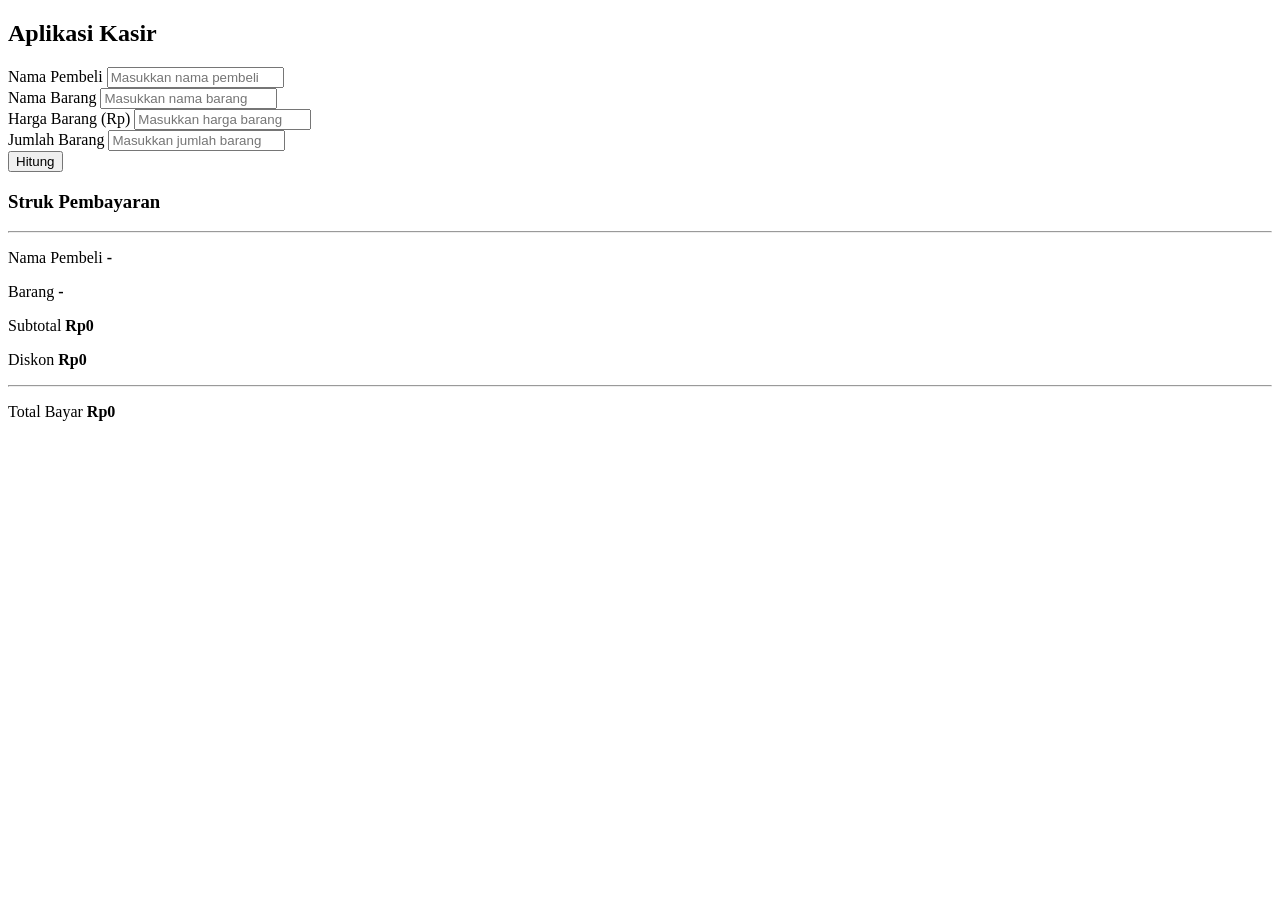
==== menu lihat karya kasir.html @ af2c8e89 "Add files via upload" ====
<!DOCTYPE html>
<html lang="id">
<head>
  <meta charset="UTF-8">
  <meta name="viewport" content="width=device-width, initial-scale=1.0">
  <title>Aplikasi Kasir Sederhana</title>
  <link rel="stylesheet" href="lat.css">
</head>
<body>
  <div class="container">
    <h2>Aplikasi Kasir</h2>
    
    <form id="kasirForm">
      <div class="form-group">
        <label for="namaPembeli">Nama Pembeli</label>
        <input type="text" id="namaPembeli" placeholder="Masukkan nama pembeli" required>
      </div>

      <div class="form-group">
        <label for="namaBarang">Nama Barang</label>
        <input type="text" id="namaBarang" placeholder="Masukkan nama barang" required>
      </div>

      <div class="form-group">
        <label for="hargaBarang">Harga Barang (Rp)</label>
        <input type="number" id="hargaBarang" placeholder="Masukkan harga barang" min="0" required>
      </div>

      <div class="form-group">
        <label for="jumlahBarang">Jumlah Barang</label>
        <input type="number" id="jumlahBarang" placeholder="Masukkan jumlah barang" min="1" required>
      </div>

      <button type="button" id="btnHitung">Hitung</button>
    </form>

    <div id="outputContainer" class="output-card hidden">
      <h3>Struk Pembayaran</h3>
      <hr>
      <p><span>Nama Pembeli</span> <strong id="outNamaPembeli">-</strong></p>
      <p><span>Barang</span> <strong id="outNamaBarang">-</strong></p>
      <p><span>Subtotal</span> <strong id="outSubtotal">Rp0</strong></p>
      <p><span>Diskon</span> <strong id="outDiskon">Rp0</strong></p>
      <hr>
      <p class="total"><span>Total Bayar</span> <strong id="outTotalBayar">Rp0</strong></p>
    </div>
  </div>

  <script src="lat.js"></script>
</body>
</html>
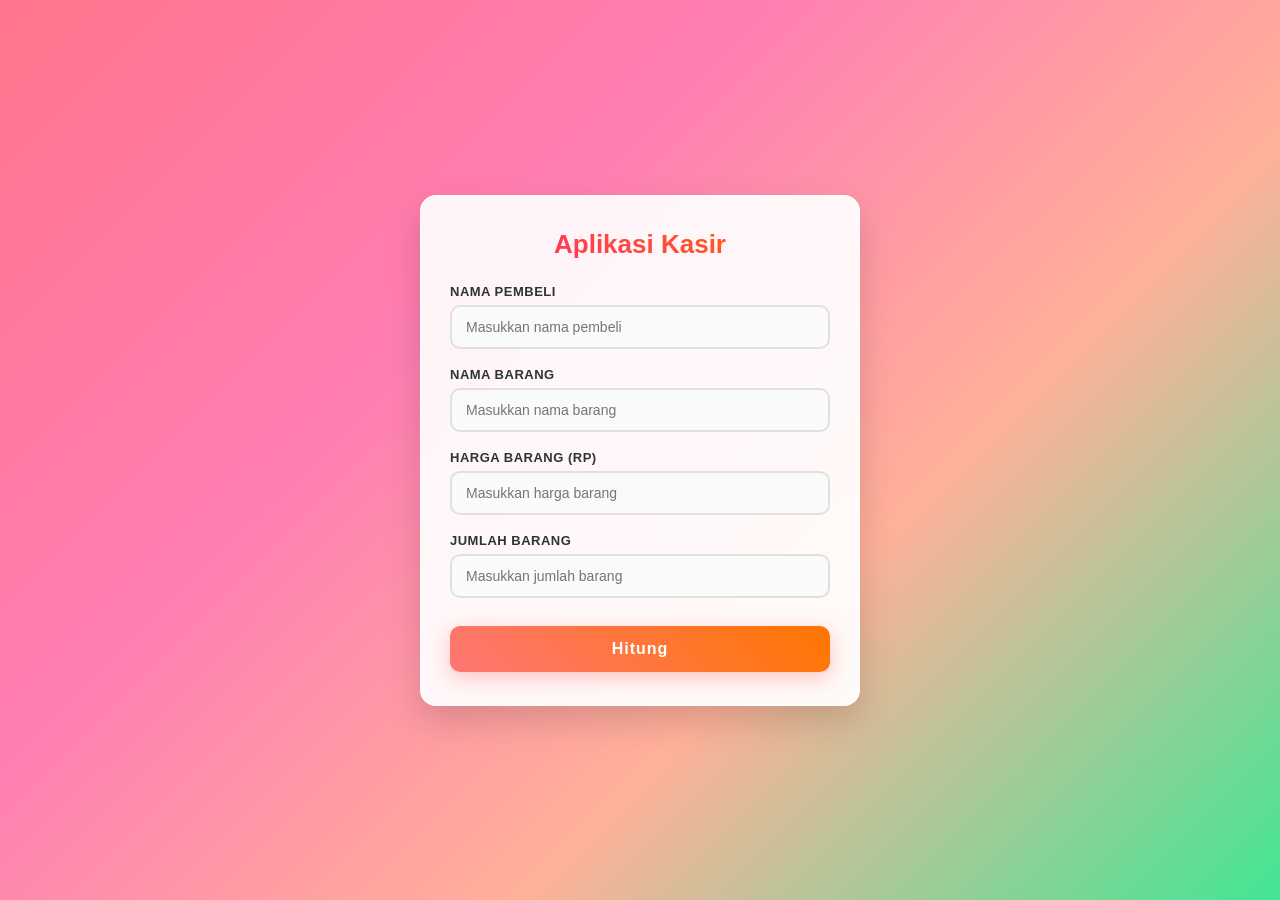
==== commit 1cf01507: "Update menu lihat karya kasir.html" ====
--- a/menu lihat karya kasir.html
+++ b/menu lihat karya kasir.html
@@ -4,7 +4,7 @@
   <meta charset="UTF-8">
   <meta name="viewport" content="width=device-width, initial-scale=1.0">
   <title>Aplikasi Kasir Sederhana</title>
-  <link rel="stylesheet" href="lat.css">
+  <link rel="stylesheet" href="menu lihat karya kasir.css">
 </head>
 <body>
   <div class="container">
@@ -46,6 +46,6 @@
     </div>
   </div>
 
-  <script src="lat.js"></script>
+  <script src="menu lihat karya kasir.js"></script>
 </body>
-</html>+</html>
--- a/menu lihat karya kasir.css
+++ b/menu lihat karya kasir.css
@@ -0,0 +1,168 @@
+* {
+  box-sizing: border-box;
+  margin: 0;
+  padding: 0;
+  font-family: 'Poppins', 'Segoe UI', Roboto, sans-serif;
+}
+
+body {
+  /* Latar belakang gradasi cerah: Pink -> Orange -> Hijau Mint */
+  background: linear-gradient(135deg, #ff758c 0%, #ff7eb3 35%, #ffb199 65%, #42e695 100%);
+  background-attachment: fixed;
+  display: flex;
+  justify-content: center;
+  align-items: center;
+  min-height: 100vh;
+  padding: 20px;
+}
+
+.container {
+  /* Effect Glassmorphism transparan modern */
+  background: rgba(255, 255, 255, 0.92);
+  backdrop-filter: blur(10px);
+  border-radius: 16px;
+  box-shadow: 0 15px 35px rgba(0, 0, 0, 0.15);
+  width: 100%;
+  max-width: 440px;
+  padding: 32px 28px;
+  border: 2px solid rgba(255, 255, 255, 0.5);
+}
+
+h2 {
+  text-align: center;
+  /* Judul dengan teks gradasi Pink ke Orange */
+  background: linear-gradient(45deg, #ff2a75, #ff6a00);
+  -webkit-background-clip: text;
+  -webkit-text-fill-color: transparent;
+  font-size: 26px;
+  font-weight: 800;
+  margin-bottom: 24px;
+}
+
+.form-group {
+  margin-bottom: 18px;
+}
+
+.form-group label {
+  display: block;
+  margin-bottom: 6px;
+  color: #2d3436;
+  font-weight: 700;
+  font-size: 13px;
+  text-transform: uppercase;
+  letter-spacing: 0.5px;
+}
+
+.form-group input {
+  width: 100%;
+  padding: 12px 14px;
+  border: 2px solid #e0e0e0;
+  border-radius: 10px;
+  font-size: 14px;
+  background-color: #fafafa;
+  transition: all 0.3s ease;
+}
+
+.form-group input:focus {
+  outline: none;
+  /* Frame fokus berwarna Hijau Mint */
+  border-color: #00b894;
+  background-color: #ffffff;
+  box-shadow: 0 0 10px rgba(0, 184, 148, 0.25);
+}
+
+button {
+  width: 100%;
+  padding: 14px;
+  /* Tombol gradasi Orange ke Pink */
+  background: linear-gradient(45deg, #ff7675, #ff7600);
+  color: white;
+  border: none;
+  border-radius: 10px;
+  font-size: 16px;
+  font-weight: bold;
+  letter-spacing: 1px;
+  cursor: pointer;
+  box-shadow: 0 6px 20px rgba(255, 118, 117, 0.4);
+  transition: all 0.3s ease;
+  margin-top: 10px;
+}
+
+button:hover {
+  /* Berubah menjadi gradasi Pink ke Hijau Cerah saat di-hover */
+  background: linear-gradient(45deg, #ff2a75, #00b894);
+  box-shadow: 0 8px 25px rgba(0, 184, 148, 0.4);
+  transform: translateY(-2px);
+}
+
+button:active {
+  transform: translateY(0);
+}
+
+.output-card {
+  margin-top: 26px;
+  /* Latar struk dengan aksen gradasi hijau muda */
+  background: linear-gradient(135deg, #ffffff 0%, #e8faf1 100%);
+  border: 2px solid #55efc4;
+  border-radius: 12px;
+  padding: 20px;
+  box-shadow: 0 4px 15px rgba(0, 184, 148, 0.1);
+  animation: fadeIn 0.4s ease-in-out;
+}
+
+.output-card h3 {
+  color: #00b894;
+  font-size: 18px;
+  text-align: center;
+  margin-bottom: 10px;
+  font-weight: 700;
+}
+
+.output-card hr {
+  border: 0;
+  border-top: 2px dashed #a29bfe;
+  margin: 12px 0;
+}
+
+.output-card p {
+  display: flex;
+  justify-content: space-between;
+  margin-bottom: 10px;
+  color: #636e72;
+  font-size: 14px;
+  font-weight: 500;
+}
+
+.output-card p strong {
+  color: #2d3436;
+}
+
+.output-card p.total {
+  font-size: 18px;
+  font-weight: bold;
+  color: #d63031;
+}
+
+.output-card p.total strong {
+  /* Nilai Total Bayar dengan gradasi Pink-Orange */
+  background: linear-gradient(45deg, #ff2a75, #ff7600);
+  -webkit-background-clip: text;
+  -webkit-text-fill-color: transparent;
+  font-size: 20px;
+}
+
+.hidden {
+  display: none;
+}
+
+/* Animasi saat struk muncul */
+@keyframes fadeIn {
+  from {
+    opacity: 0;
+    transform: translateY(10px);
+  }
+  to {
+    opacity: 1;
+    transform: translateY(0);
+  }
+}
